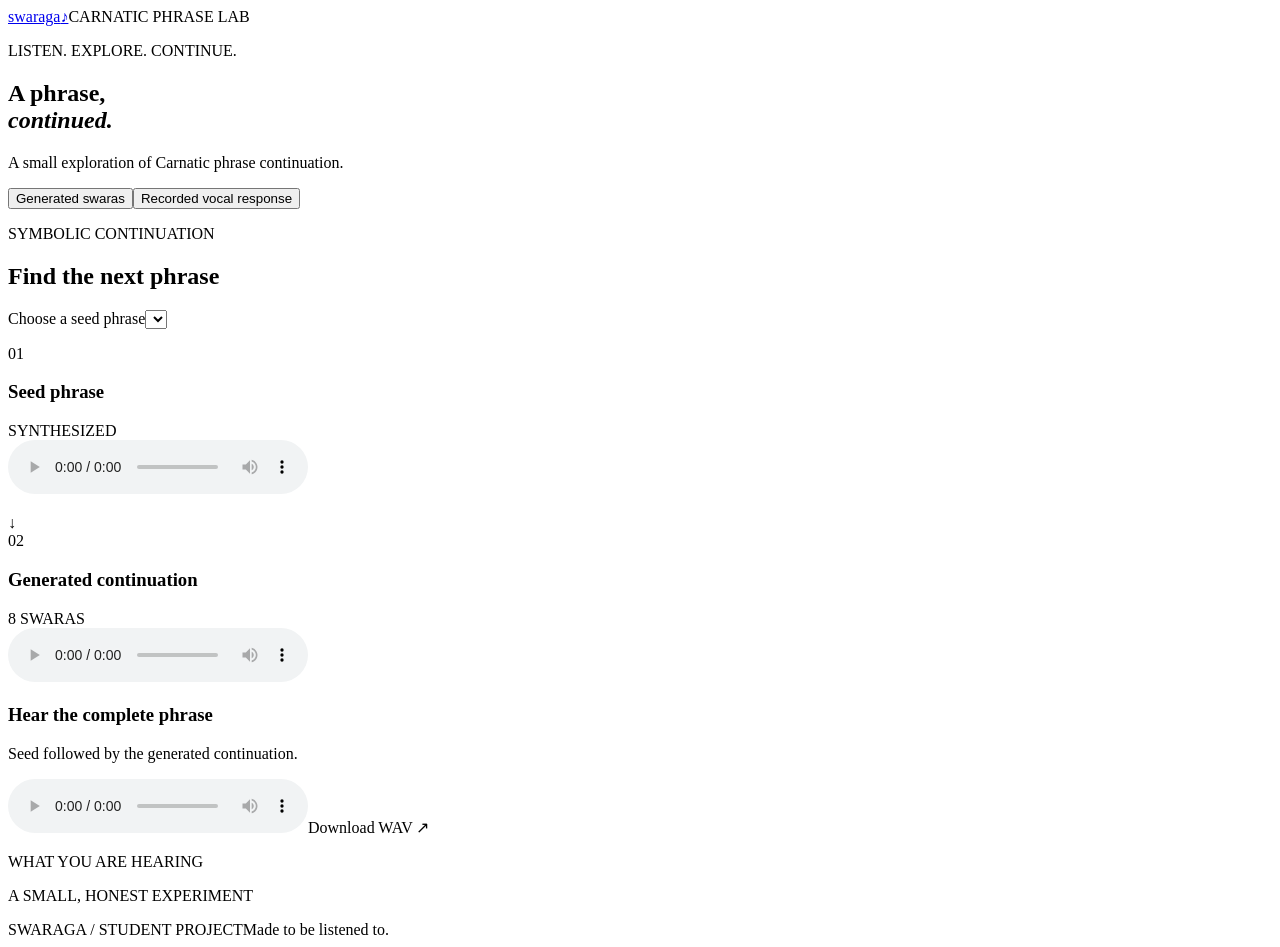
==== demo/index.html @ d2b0e88f "latest" ====
<!doctype html>
<html lang="en">
<head>
  <meta charset="utf-8"><meta name="viewport" content="width=device-width,initial-scale=1">
  <title>Swaraga · A phrase, continued</title><link rel="stylesheet" href="/style.css">
</head>
<body>
  <main>
    <header><a class="brand" href="/">swaraga<span>♪</span></a><span class="tag">CARNATIC PHRASE LAB</span></header>
    <section class="intro"><p class="eyebrow">LISTEN. EXPLORE. CONTINUE.</p><h1>A phrase,<br><em>continued.</em></h1><p id="subtitle">A small exploration of Carnatic phrase continuation.</p></section>
    <nav aria-label="Demo modes"><button id="symbolicTab" aria-pressed="true">Generated swaras</button><button id="vocalTab" aria-pressed="false">Recorded vocal response</button></nav>
    <div id="error" role="alert" hidden></div>
    <section class="workspace" aria-label="Phrase workspace">
      <div class="controls"><div><p class="eyebrow" id="modeLabel">SYMBOLIC CONTINUATION</p><h2 id="modeTitle">Find the next phrase</h2><p id="explanation"></p></div>
        <div id="vocalControls" hidden><label for="vocalMode">Response method</label><select id="vocalMode"><option value="prepared">Prepared example · approved pair</option><option value="retrieval">Retrieve from another seed family</option></select></div>
        <div id="seedControl"><label for="seed">Choose a seed phrase</label><select id="seed"></select></div>
        <div id="responseControl" hidden><label for="response">Compatible recorded response</label><select id="response"></select></div>
        <p id="metadata" class="metadata"></p>
      </div>
      <div id="empty" class="empty" hidden><span class="emptyIcon" aria-hidden="true">♫</span><h2>Waiting for your voice</h2><p id="emptyText"></p><p>Until then, explore the generated swaras tab.</p></div>
      <div id="players" class="players">
        <article><div class="cardHeading"><span class="step">01</span><h3 id="seedHeading">Seed phrase</h3><span class="pill" id="seedBadge">SYNTHESIZED</span></div><div id="seedNotes" class="notes" aria-label="Seed swaras"></div><audio id="seedAudio" controls preload="none" aria-label="Play seed phrase"></audio><p id="seedBeat" class="beat"></p></article>
        <div class="bridge" aria-hidden="true">↓</div>
        <article class="responseCard"><div class="cardHeading"><span class="step">02</span><h3 id="responseHeading">Generated continuation</h3><span class="pill" id="responseBadge">8 SWARAS</span></div><div id="responseNotes" class="notes" aria-label="Response swaras"></div><audio id="responseAudio" controls preload="none" aria-label="Play response"></audio><p id="responseBeat" class="beat"></p><p id="noResponse" hidden></p></article>
        <div id="combinedBlock" class="combined"><div><h3>Hear the complete phrase</h3><p id="joinNote">Seed followed by the generated continuation.</p></div><audio id="combinedAudio" controls preload="none" aria-label="Play complete phrase"></audio><a id="download" class="download" download="swaraga-complete.wav">Download WAV ↗</a></div>
      </div>
    </section>
    <aside class="context"><div><p class="eyebrow">WHAT YOU ARE HEARING</p><p id="disclosure"></p></div><div><p class="eyebrow">A SMALL, HONEST EXPERIMENT</p><p id="evidence"></p></div></aside>
    <details id="warningBox" hidden><summary>Some recordings or assets need attention</summary><ul id="warnings"></ul></details>
    <footer><span>SWARAGA / STUDENT PROJECT</span><span>Made to be listened to.</span></footer>
  </main>
  <script src="/app.js"></script>
</body>
</html>
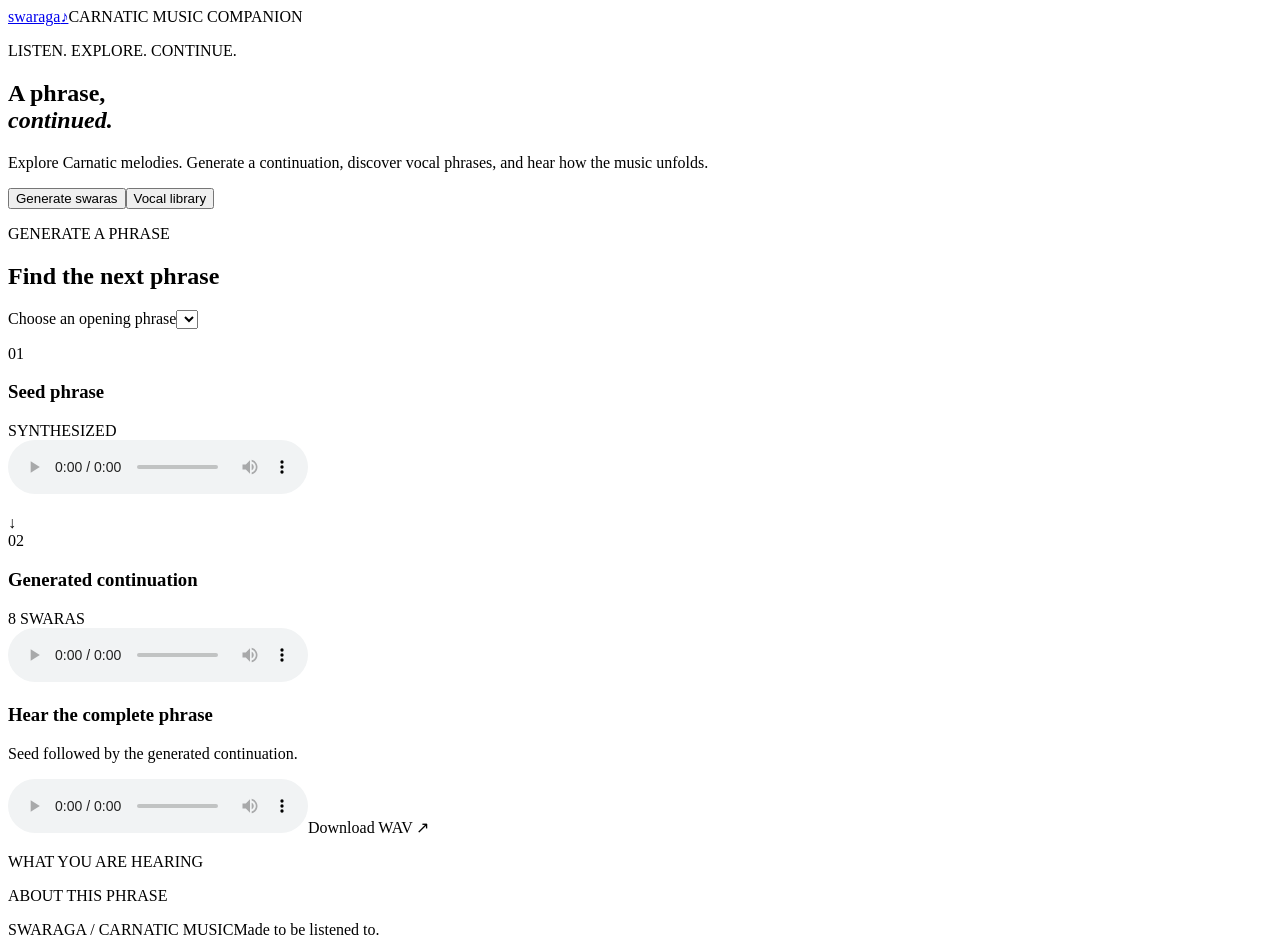
==== commit 1136af70: "chore: cleanup" ====
--- a/demo/index.html
+++ b/demo/index.html
@@ -6,18 +6,18 @@
 </head>
 <body>
   <main>
-    <header><a class="brand" href="/">swaraga<span>♪</span></a><span class="tag">CARNATIC PHRASE LAB</span></header>
-    <section class="intro"><p class="eyebrow">LISTEN. EXPLORE. CONTINUE.</p><h1>A phrase,<br><em>continued.</em></h1><p id="subtitle">A small exploration of Carnatic phrase continuation.</p></section>
-    <nav aria-label="Demo modes"><button id="symbolicTab" aria-pressed="true">Generated swaras</button><button id="vocalTab" aria-pressed="false">Recorded vocal response</button></nav>
+    <header><a class="brand" href="/">swaraga<span>♪</span></a><span class="tag">CARNATIC MUSIC COMPANION</span></header>
+    <section class="intro"><p class="eyebrow">LISTEN. EXPLORE. CONTINUE.</p><h1>A phrase,<br><em>continued.</em></h1><p id="subtitle">Explore Carnatic melodies. Generate a continuation, discover vocal phrases, and hear how the music unfolds.</p></section>
+    <nav aria-label="Music modes"><button id="symbolicTab" aria-pressed="true">Generate swaras</button><button id="vocalTab" aria-pressed="false">Vocal library</button></nav>
     <div id="error" role="alert" hidden></div>
     <section class="workspace" aria-label="Phrase workspace">
-      <div class="controls"><div><p class="eyebrow" id="modeLabel">SYMBOLIC CONTINUATION</p><h2 id="modeTitle">Find the next phrase</h2><p id="explanation"></p></div>
-        <div id="vocalControls" hidden><label for="vocalMode">Response method</label><select id="vocalMode"><option value="prepared">Prepared example · approved pair</option><option value="retrieval">Retrieve from another seed family</option></select></div>
-        <div id="seedControl"><label for="seed">Choose a seed phrase</label><select id="seed"></select></div>
+      <div class="controls"><div><p class="eyebrow" id="modeLabel">GENERATE A PHRASE</p><h2 id="modeTitle">Find the next phrase</h2><p id="explanation"></p></div>
+        <div id="vocalControls" hidden><label for="vocalMode">Response method</label><select id="vocalMode"><option value="prepared">Original phrase pair</option><option value="retrieval">Find a matching response</option></select><p id="recordingStatus"></p></div>
+        <div id="seedControl"><label for="seed">Choose an opening phrase</label><select id="seed"></select></div>
         <div id="responseControl" hidden><label for="response">Compatible recorded response</label><select id="response"></select></div>
         <p id="metadata" class="metadata"></p>
       </div>
-      <div id="empty" class="empty" hidden><span class="emptyIcon" aria-hidden="true">♫</span><h2>Waiting for your voice</h2><p id="emptyText"></p><p>Until then, explore the generated swaras tab.</p></div>
+      <div id="empty" class="empty" hidden><span class="emptyIcon" aria-hidden="true">♫</span><h2>Your vocal library is empty</h2><p id="emptyText"></p><p>Select Generate swaras to explore instrumental phrases.</p></div>
       <div id="players" class="players">
         <article><div class="cardHeading"><span class="step">01</span><h3 id="seedHeading">Seed phrase</h3><span class="pill" id="seedBadge">SYNTHESIZED</span></div><div id="seedNotes" class="notes" aria-label="Seed swaras"></div><audio id="seedAudio" controls preload="none" aria-label="Play seed phrase"></audio><p id="seedBeat" class="beat"></p></article>
         <div class="bridge" aria-hidden="true">↓</div>
@@ -25,9 +25,9 @@
         <div id="combinedBlock" class="combined"><div><h3>Hear the complete phrase</h3><p id="joinNote">Seed followed by the generated continuation.</p></div><audio id="combinedAudio" controls preload="none" aria-label="Play complete phrase"></audio><a id="download" class="download" download="swaraga-complete.wav">Download WAV ↗</a></div>
       </div>
     </section>
-    <aside class="context"><div><p class="eyebrow">WHAT YOU ARE HEARING</p><p id="disclosure"></p></div><div><p class="eyebrow">A SMALL, HONEST EXPERIMENT</p><p id="evidence"></p></div></aside>
-    <details id="warningBox" hidden><summary>Some recordings or assets need attention</summary><ul id="warnings"></ul></details>
-    <footer><span>SWARAGA / STUDENT PROJECT</span><span>Made to be listened to.</span></footer>
+    <aside class="context"><div><p class="eyebrow">WHAT YOU ARE HEARING</p><p id="disclosure"></p></div><div><p class="eyebrow">ABOUT THIS PHRASE</p><p id="evidence"></p></div></aside>
+    <details id="warningBox" hidden><summary>Playback availability</summary><ul id="warnings"></ul></details>
+    <footer><span>SWARAGA / CARNATIC MUSIC</span><span>Made to be listened to.</span></footer>
   </main>
   <script src="/app.js"></script>
 </body>
